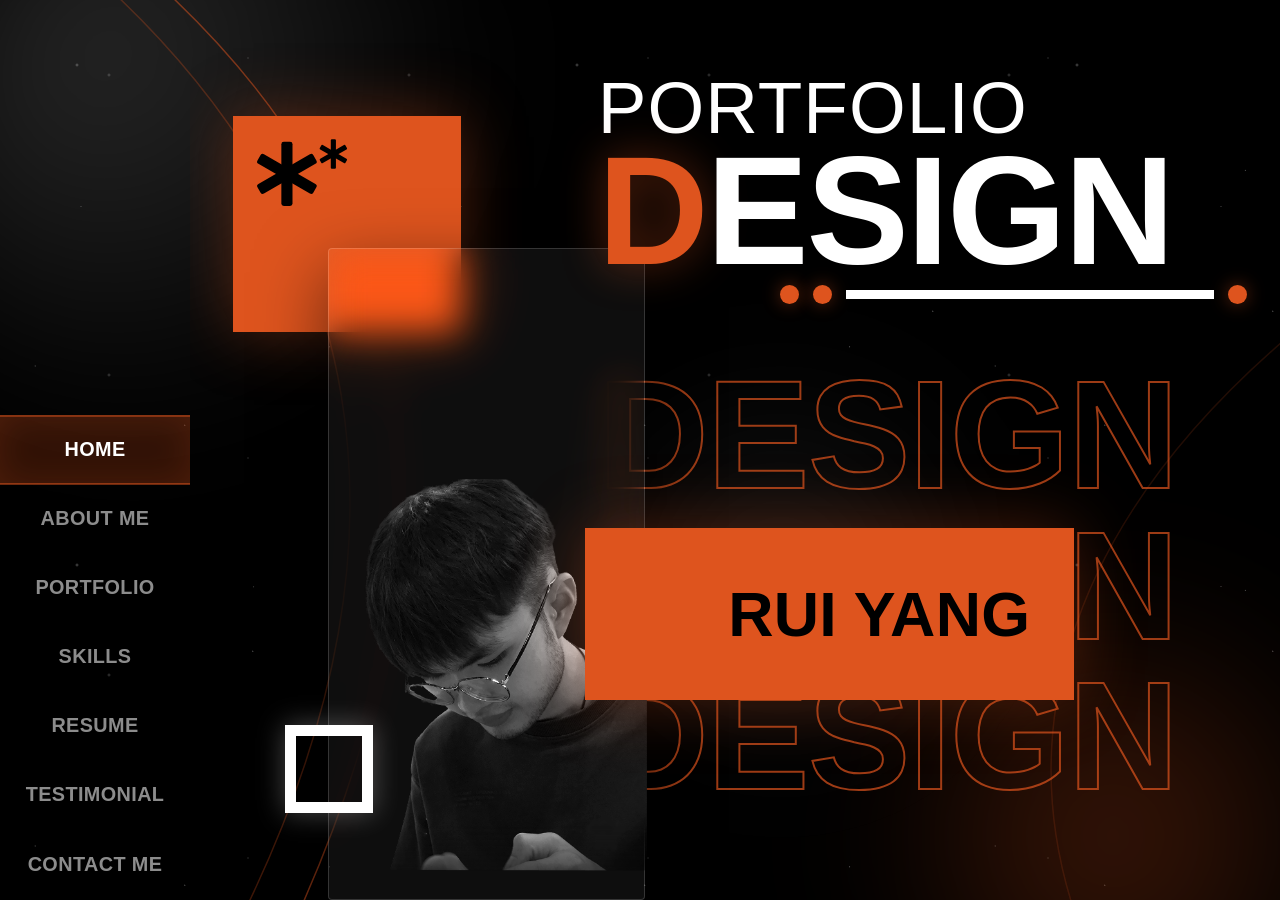
==== index.html @ 1e6399ad "Completed static HTML and CSS layouts" ====
<!doctype html>
<html lang="en">
<head>
<meta charset="utf-8">
<meta name="viewport" content="width=device-width, initial-scale=1">
<title>Rui Yang — Portfolio Design</title>
<meta name="description" content="Portfolio of Rui Yang — 2D animation, motion graphics, illustration and web design.">
<link rel="stylesheet" href="css/style.css">
</head>

<body>

<!-- ==========================================================
     BACKGROUND ATMOSPHERE — stars, drifting blobs, accent arcs
     ========================================================== -->
<div class="bg" aria-hidden="true">
	<div class="bg__stars"></div>

	<div class="blob blob--pale"></div>
	<div class="blob blob--accent"></div>
	<div class="blob blob--soft"></div>

	<svg class="bg__arcs" viewBox="0 0 1440 900" preserveAspectRatio="none" fill="none">
		<path d="M 120 -60 C 470 190, 560 520, 300 980" fill="none" stroke="#DE541E" stroke-width="1.5" />
		<path d="M 60 -60 C 420 200, 505 545, 235 980" fill="none" stroke="#DE541E" stroke-width="1.5" />
		<path d="M 1500 300 C 1180 520, 1120 760, 1240 980" fill="none" stroke="#DE541E" stroke-width="1.5" />
	</svg>
</div>


<div class="layout">

	<!-- ==========================================================
	     LEFT NAVIGATION RAIL
	     ========================================================== -->
	<aside class="rail">
		<div class="rail__nav rail__nav--home">
			<nav aria-label="Main">
				<ul class="nav">
					<li class="nav__item"><a class="nav__link nav__link--active" href="index.html" aria-current="page">HOME</a></li>
					<li class="nav__item"><a class="nav__link" href="about.html">ABOUT ME</a></li>
					<li class="nav__item"><a class="nav__link" href="portfolio.html">PORTFOLIO</a></li>
					<li class="nav__item"><a class="nav__link" href="skills.html">SKILLS</a></li>
					<li class="nav__item"><a class="nav__link" href="resume.html">RESUME</a></li>
					<li class="nav__item"><a class="nav__link" href="testimonials.html">TESTIMONIAL</a></li>
					<li class="nav__item"><a class="nav__link" href="contact.html">CONTACT ME</a></li>
				</ul>
			</nav>
		</div>
	</aside>


	<!-- ==========================================================
	     STAGE — hero collage (mirrors Slide 1)
	     ========================================================== -->
	<main class="stage">

		<!-- outlined DESIGN watermark -->
		<div class="watermark" aria-hidden="true">
			<div>DESIGN</div>
			<div>DESIGN</div>
			<div>DESIGN</div>
		</div>

		<!-- accent square with asterisk mark -->
		<div class="deco-square" aria-hidden="true">
			<svg class="deco-square__mark" viewBox="0 0 170 130">
				<g fill="#000">
					<g transform="translate(58,66)">
						<rect x="-9" y="-52" width="18" height="104" rx="4"/>
						<rect x="-9" y="-52" width="18" height="104" rx="4" transform="rotate(60)"/>
						<rect x="-9" y="-52" width="18" height="104" rx="4" transform="rotate(120)"/>
					</g>
					<g transform="translate(133,34) scale(0.46)">
						<rect x="-9" y="-52" width="18" height="104" rx="4"/>
						<rect x="-9" y="-52" width="18" height="104" rx="4" transform="rotate(60)"/>
						<rect x="-9" y="-52" width="18" height="104" rx="4" transform="rotate(120)"/>
					</g>
				</g>
			</svg>
		</div>

		<!-- frosted glass panel -->
		<div class="glass-panel" aria-hidden="true"></div>

		<!-- portrait -->
		<img class="portrait"
		     src="assets/home/Ruiyang%20Home%20Page.png"
		     alt="Portrait of Rui Yang">

		<!-- white outlined square -->
		<div class="outline-square" aria-hidden="true"></div>

		<!-- hero type -->
		<div class="hero">
			<h1>
				<span class="hero__kicker">PORTFOLIO</span>
				<span class="hero__title"><span class="accent">D</span>ESIGN</span>
			</h1>

			<div class="hero__rule" aria-hidden="true">
				<span class="hero__dot"></span>
				<span class="hero__dot"></span>
				<span class="hero__line"></span>
				<span class="hero__dot"></span>
			</div>
		</div>

		<!-- name bar -->
		<div class="name-bar">
			<p class="name-bar__text">RUI YANG</p>
		</div>

	</main>

</div>

</body>
</html>
---- css/style.css ----
@charset "utf-8";
/* ==========================================================================
   RUI YANG — PORTFOLIO
   Master stylesheet
   DDMD2253 / A02 / 2470018

   Layout  : mirrors Slide 1 of DDMD2253_A02_2470018.pdf
   Aesthetic: dark base, drifting blurred blobs, frosted glass, thin accent
              lines (taken from the motion reference)
   Accent  : #DE541E
   ========================================================================== */


/* --------------------------------------------------------------------------
   1. DESIGN TOKENS
   -------------------------------------------------------------------------- */

:root {

	/* --- brand ----------------------------------------------------------- */
	--accent:          #DE541E;
	--accent-light:    #FF7A45;
	--accent-dark:     #A83A11;
	--accent-tint:     rgba(222, 84, 30, 0.22);   /* active nav fill        */
	--accent-glow:     rgba(222, 84, 30, 0.45);
	--accent-hair:     rgba(222, 84, 30, 0.55);   /* thin accent hairlines  */

	/* --- surfaces -------------------------------------------------------- */
	--bg:              #000000;
	--bg-rail:         #050505;

	/* --- frosted glass --------------------------------------------------- */
	--glass-bg:        rgba(255, 255, 255, 0.055);
	--glass-border:    rgba(255, 255, 255, 0.16);
	--glass-blur:      18px;

	/* --- type ------------------------------------------------------------ */
	--ink:             #FFFFFF;
	--ink-muted:       #8C8C8C;
	--ink-dim:         #5A5A5A;

	--font-display:    "Arial Black", "Helvetica Neue", Helvetica, Arial, sans-serif;
	--font-body:       Arial, "Helvetica Neue", Helvetica, sans-serif;
	--font-ui:         "Segoe UI", Tahoma, Geneva, Verdana, sans-serif;

	/* --- structure ------------------------------------------------------- */
	--rail-w:          13.75%;   /* 264 / 1920 — matches the deck           */
	--rail-w-min:      190px;
	--rail-w-max:      300px;
	--nav-slot:        7.685vh;  /* 83 / 1080 — the deck's nav item pitch   */
}


/* --------------------------------------------------------------------------
   2. RESET / BASE
   -------------------------------------------------------------------------- */

* { margin: 0; padding: 0; box-sizing: border-box; }

html { height: 100%; }

body {
	min-height: 100%;
	background: var(--bg);
	color: var(--ink);
	font-family: var(--font-body);
	line-height: 1.5;
	overflow-x: hidden;
	-webkit-font-smoothing: antialiased;
}

img { display: block; max-width: 100%; }
ul  { list-style: none; }
a   { text-decoration: none; color: inherit; }


/* --------------------------------------------------------------------------
   3. BACKGROUND ATMOSPHERE
      Fixed behind everything: star speckle + drifting blurred blobs +
      thin accent arcs. Lifted from the motion reference.
   -------------------------------------------------------------------------- */

.bg {
	position: fixed;
	inset: 0;
	z-index: 0;
	overflow: hidden;
	pointer-events: none;
	background: var(--bg);
}

/* --- 3a. star speckle (the deck's noisy black field) --------------------- */
.bg__stars {
	position: absolute;
	inset: -10%;
	opacity: 0.55;
	background-image:
		radial-gradient(1px 1px at 12% 18%,  rgba(255,255,255,.75), transparent 100%),
		radial-gradient(1px 1px at 27% 62%,  rgba(255,255,255,.55), transparent 100%),
		radial-gradient(2px 2px at 41% 31%,  rgba(255,255,255,.60), transparent 100%),
		radial-gradient(1px 1px at 55% 78%,  rgba(255,255,255,.50), transparent 100%),
		radial-gradient(1px 1px at 68% 12%,  rgba(255,255,255,.70), transparent 100%),
		radial-gradient(2px 2px at 79% 55%,  rgba(255,255,255,.45), transparent 100%),
		radial-gradient(1px 1px at 88% 84%,  rgba(255,255,255,.65), transparent 100%),
		radial-gradient(1px 1px at 94% 37%,  rgba(255,255,255,.50), transparent 100%),
		radial-gradient(1px 1px at 6%  88%,  rgba(255,255,255,.45), transparent 100%),
		radial-gradient(1px 1px at 34% 95%,  rgba(255,255,255,.55), transparent 100%);
	background-size: 340px 340px, 420px 420px, 500px 500px, 380px 380px,
	                 460px 460px, 300px 300px, 520px 520px, 400px 400px,
	                 360px 360px, 480px 480px;
	animation: star-drift 220s linear infinite;
}

/* --- 3b. drifting blurred blobs ----------------------------------------- */
.blob {
	position: absolute;
	border-radius: 50%;
	filter: blur(70px);
	will-change: transform;
}

.blob--pale {
	width: 46vw; height: 46vw;
	top: -12vw; left: -8vw;
	background: radial-gradient(circle at 35% 35%,
	            rgba(255,255,255,.16), rgba(255,255,255,.04) 55%, transparent 72%);
	animation: drift-a 34s ease-in-out infinite alternate;
}

.blob--accent {
	width: 38vw; height: 38vw;
	bottom: -14vw; right: -6vw;
	background: radial-gradient(circle at 50% 50%,
	            rgba(222,84,30,.30), rgba(222,84,30,.08) 55%, transparent 72%);
	animation: drift-b 42s ease-in-out infinite alternate;
}

.blob--soft {
	width: 30vw; height: 30vw;
	top: 42%; left: 46%;
	background: radial-gradient(circle at 50% 50%,
	            rgba(255,255,255,.10), rgba(255,255,255,.02) 60%, transparent 75%);
	animation: drift-c 50s ease-in-out infinite alternate;
}

/* --- 3c. thin accent arcs ------------------------------------------------ */
.bg__arcs {
	position: absolute;
	inset: 0;
	width: 100%;
	height: 100%;
	opacity: 0.5;
}

.bg__arcs path {
	fill: none;
	stroke: var(--accent);
	stroke-width: 1.5;
	vector-effect: non-scaling-stroke;
}

.bg__arcs path:nth-child(2) { opacity: .55; }
.bg__arcs path:nth-child(3) { opacity: .30; }

@keyframes star-drift {
	from { transform: translate3d(0, 0, 0); }
	to   { transform: translate3d(-140px, -90px, 0); }
}

@keyframes drift-a {
	from { transform: translate3d(0, 0, 0)         scale(1);    }
	to   { transform: translate3d(9vw, 7vw, 0)     scale(1.14); }
}

@keyframes drift-b {
	from { transform: translate3d(0, 0, 0)         scale(1);    }
	to   { transform: translate3d(-11vw, -8vw, 0)  scale(1.18); }
}

@keyframes drift-c {
	from { transform: translate3d(0, 0, 0)         scale(1);   }
	to   { transform: translate3d(-7vw, 6vw, 0)    scale(0.9); }
}


/* --------------------------------------------------------------------------
   4. PAGE SHELL
   -------------------------------------------------------------------------- */

.layout {
	position: relative;
	z-index: 1;
	display: flex;
	min-height: 100vh;
}


/* --------------------------------------------------------------------------
   5. LEFT NAVIGATION RAIL
      Deck: seven stacked uppercase items on a fully transparent column, with
      the whole list shifting up or down page by page so the active item
      always lands on the vertical centre of the screen.
   -------------------------------------------------------------------------- */

.rail {
	position: relative;
	flex: 0 0 var(--rail-w);
	width: var(--rail-w);
	min-width: var(--rail-w-min);
	max-width: var(--rail-w-max);
	background: transparent;
}

/* The list is anchored to the middle of the screen; each page then pulls it
   up by (index + 0.5) slots so its own active item sits on that centre line.
   See the .rail__nav--* modifiers below. */
.rail__nav {
	position: absolute;
	left: 0;
	right: 0;
	top: 50vh;
	/* default = first item centred, so a rail with no modifier still sits
	   correctly on screen rather than hanging off the bottom */
	transform: translateY(-3.84vh);
}

.nav {
	display: flex;
	flex-direction: column;
}

/* fixed slot — 83 / 1080, the deck's item pitch */
.nav__item {
	flex: none;
	height: var(--nav-slot);
	display: flex;
}


/* --- 5a. shifting active state ------------------------------------------
   One modifier per page, on the .rail__nav wrapper. Offsets are
   -(index + 0.5) x --nav-slot, so the active item's centre lands on 50vh.

     index.html        .rail__nav--home
     about.html        .rail__nav--about
     portfolio.html    .rail__nav--portfolio
     skills.html       .rail__nav--skills
     resume.html       .rail__nav--resume
     testimonials.html .rail__nav--testimonial
     contact.html      .rail__nav--contact
   ------------------------------------------------------------------------ */

.rail__nav--home        { transform: translateY(-3.84vh);  }
.rail__nav--about       { transform: translateY(-11.53vh); }
.rail__nav--portfolio   { transform: translateY(-19.21vh); }
.rail__nav--skills      { transform: translateY(-26.90vh); }
.rail__nav--resume      { transform: translateY(-34.58vh); }
.rail__nav--testimonial,
.rail__nav--testimonials { transform: translateY(-42.27vh); }
.rail__nav--contact     { transform: translateY(-49.95vh); }

.nav__link {
	display: flex;
	align-items: center;
	justify-content: center;
	width: 100%;
	padding: 0 0.5rem;
	font-family: var(--font-ui);
	font-size: clamp(0.8125rem, 1.55vw, 2rem);
	font-weight: 600;
	letter-spacing: 0.02em;
	text-align: center;
	color: var(--ink-muted);
	transition: color .25s ease, background-color .25s ease;
}

.nav__link:hover,
.nav__link:focus-visible {
	color: var(--ink);
	background: rgba(255, 255, 255, 0.04);
	outline: none;
}

/* active item — accent tint block with thin accent hairlines */
.nav__link--active {
	color: var(--ink);
	background: var(--accent-tint);
	border-top: 1px solid var(--accent);
	border-bottom: 1px solid var(--accent);
	box-shadow: inset 0 0 34px rgba(222, 84, 30, 0.16);
}

.nav__link--active:hover { background: var(--accent-tint); }


/* --------------------------------------------------------------------------
   6. STAGE
      Everything right of the rail. The deck is a positioned collage, so the
      children are absolutely placed as percentages of the stage and the type
      scales with the viewport.
   -------------------------------------------------------------------------- */

.stage {
	position: relative;
	flex: 1 1 auto;
	min-height: 100vh;
	overflow: hidden;
}


/* --- 6a. accent square with asterisks (top-left of the stage) ------------ */
.deco-square {
	position: absolute;
	left: 3.9%;
	top: 12.9%;
	width: 21%;
	height: 24%;
	background: var(--accent);
	box-shadow: 0 0 60px rgba(222, 84, 30, 0.35);
	z-index: 2;
}

.deco-square__mark {
	position: absolute;
	left: 8%;
	top: 8%;
	width: 46%;
	height: auto;
	fill: #000;
}


/* --- 6b. frosted glass panel -------------------------------------------- */
.glass-panel {
	position: absolute;
	left: 12.7%;
	top: 27.6%;
	width: 29%;
	height: 72.4%;
	border-radius: 4px;
	background: var(--glass-bg);
	border: 1px solid var(--glass-border);
	backdrop-filter: blur(var(--glass-blur)) saturate(125%);
	-webkit-backdrop-filter: blur(var(--glass-blur)) saturate(125%);
	box-shadow: 0 24px 70px rgba(0, 0, 0, 0.55);
	z-index: 3;
}

/* Dreamweaver Live View / older engines: keep it readable without blur */
@supports not ((backdrop-filter: blur(2px)) or (-webkit-backdrop-filter: blur(2px))) {
	.glass-panel { background: rgba(255, 255, 255, 0.075); }
}


/* --- 6c. portrait -------------------------------------------------------- */
.portrait {
	position: absolute;
	left: 13%;
	bottom: 0;
	width: 29%;
	z-index: 4;
	filter: grayscale(100%) contrast(112%);
	-webkit-mask-image: linear-gradient(to bottom, #000 82%, transparent 100%);
	        mask-image: linear-gradient(to bottom, #000 82%, transparent 100%);
}


/* --- 6d. white outlined square ------------------------------------------ */
.outline-square {
	position: absolute;
	left: 8.7%;
	top: 80.5%;
	width: 8.1%;
	aspect-ratio: 1 / 1;
	border: 0.9vw solid var(--ink);
	box-shadow: 0 0 26px rgba(255, 255, 255, 0.28);
	z-index: 5;
}


/* --- 6e. outlined DESIGN watermark -------------------------------------- */
.watermark {
	position: absolute;
	left: 37.4%;
	top: 40%;
	z-index: 1;
	font-family: var(--font-display);
	font-size: clamp(4.5rem, 12vw, 16.25rem);
	font-weight: 900;
	line-height: 0.98;
	letter-spacing: -0.01em;
	color: transparent;
	-webkit-text-stroke: 2px var(--accent);
	opacity: 0.7;
	white-space: nowrap;
	user-select: none;
}


/* --- 6f. hero type ------------------------------------------------------- */
.hero {
	position: absolute;
	left: 37.4%;
	top: 8%;
	right: 3%;      /* the deck's rule stops short of the edge */
	z-index: 6;
}

.hero__kicker {
	display: block;
	font-family: var(--font-body);
	font-size: clamp(2.125rem, 5.7vw, 7.75rem);
	font-weight: 400;
	line-height: 1;
	letter-spacing: 0.015em;
	color: var(--ink);
}

.hero__title {
	display: block;
	font-family: var(--font-display);
	font-size: clamp(4.5rem, 12vw, 16.25rem);
	font-weight: 900;
	line-height: 0.86;
	letter-spacing: -0.015em;
	color: var(--ink);
}

.hero__title .accent {
	color: var(--accent);
	text-shadow: 0 0 44px var(--accent-glow);
}

/* thin accent-dot rule beneath the title */
.hero__rule {
	display: flex;
	align-items: center;
	gap: 1.1vw;
	padding-left: 28%;
	margin-top: 0.6vw;
}

.hero__dot {
	flex: 0 0 auto;
	width: 1.5vw;
	height: 1.5vw;
	max-width: 30px;
	max-height: 30px;
	border-radius: 50%;
	background: var(--accent);
	box-shadow: 0 0 18px var(--accent-glow);
}

.hero__line {
	flex: 1 1 auto;
	height: 0.68vw;
	max-height: 14px;
	background: var(--ink);
}


/* --- 6g. name bar -------------------------------------------------------- */
.name-bar {
	position: absolute;
	left: 36.2%;
	top: 58.7%;
	width: 44.9%;
	height: 19.1%;
	display: flex;
	align-items: center;
	justify-content: flex-end;
	padding-right: 4%;
	background: var(--accent);
	box-shadow: 0 0 70px rgba(222, 84, 30, 0.32);
	z-index: 7;
}

.name-bar__text {
	font-family: var(--font-display);
	font-size: clamp(1.75rem, 4.9vw, 6.625rem);
	font-weight: 900;
	line-height: 1;
	letter-spacing: 0.005em;
	color: #000;
	white-space: nowrap;
}


/* --------------------------------------------------------------------------
   7. ACCESSIBILITY
   -------------------------------------------------------------------------- */

.visually-hidden {
	position: absolute !important;
	width: 1px; height: 1px;
	margin: -1px; padding: 0;
	overflow: hidden;
	clip: rect(0 0 0 0);
	white-space: nowrap;
	border: 0;
}

@media (prefers-reduced-motion: reduce) {
	.bg__stars,
	.blob { animation: none !important; }
	* { transition-duration: 0.01ms !important; }
}


/* --------------------------------------------------------------------------
   8. SMALL-SCREEN FALLBACK
      The deck layout is desktop-first. Below 860px the collage would collide,
      so the rail moves to the top and the hero stacks — same visual language,
      no change to the desktop composition above.
   -------------------------------------------------------------------------- */

@media (max-width: 860px) {

	.layout { flex-direction: column; }

	.rail {
		flex: none;
		width: 100%;
		max-width: none;
		min-width: 0;
	}

	/* the rail is a top bar here, so the centring shift is undone and the
	   fixed slot height released */
	.rail__nav {
		position: static;
		transform: none !important;
	}

	.nav {
		flex-direction: row;
		flex-wrap: wrap;
		justify-content: center;
		height: auto;
	}

	.nav__item { flex: 0 0 auto; height: auto; }

	.nav__link {
		padding: 0.85rem 0.9rem;
		font-size: 0.75rem;
		border: 0;
	}

	.nav__link--active {
		border-top: 1px solid var(--accent);
		border-bottom: 1px solid var(--accent);
	}

	.stage {
		display: flex;
		flex-direction: column;
		min-height: 0;
		padding: 2.5rem 1.25rem 3rem;
	}

	/* release the collage into normal flow, then re-order for reading */
	.hero,
	.name-bar,
	.deco-square,
	.glass-panel,
	.portrait,
	.outline-square {
		position: static;
		width: auto;
		height: auto;
	}

	.hero           { order: 1; }
	.name-bar       { order: 2; }
	.glass-panel    { order: 3; }
	.portrait       { order: 4; }
	.deco-square    { order: 5; }
	.outline-square { order: 6; }

	.hero__kicker { font-size: 12vw; }
	.hero__title  { font-size: 21vw; }
	.hero__rule   { padding-left: 0; margin-top: 0.75rem; }
	.hero__dot    { width: 10px; height: 10px; }
	.hero__line   { height: 5px; }

	.watermark { display: none; }

	.deco-square {
		width: 44%;
		aspect-ratio: 4 / 3;
		margin: 1.75rem 0 0;
		position: relative;
	}

	/* the empty decorative panel has no job once the collage unstacks —
	   the frosted treatment moves onto the portrait instead */
	.glass-panel { display: none; }

	.portrait {
		width: 100%;
		margin: 1.75rem auto 0;
		padding: 0.75rem;
		border-radius: 6px;
		background: var(--glass-bg);
		border: 1px solid var(--glass-border);
		backdrop-filter: blur(var(--glass-blur)) saturate(125%);
		-webkit-backdrop-filter: blur(var(--glass-blur)) saturate(125%);
		-webkit-mask-image: none;
		        mask-image: none;
	}

	.outline-square {
		width: 74px;
		border-width: 9px;
		margin-top: 1.5rem;
	}

	.name-bar {
		margin-top: 1.75rem;
		padding: 1.1rem 1.25rem;
		justify-content: center;
	}

	.name-bar__text { font-size: 12vw; }
}


/* --------------------------------------------------------------------------
   9. ABOUT PAGE  (about.html)
      Mirrors Slide 2: two columns on the stage — typography + hobbies on the
      left, the stacked portrait collage on the right. Positions are
      percentages of the stage, taken off the slide.
   -------------------------------------------------------------------------- */

/* --- 9a. section title --------------------------------------------------- */
.about-title {
	position: absolute;
	left: 64.2%;
	top: 10.8%;
	z-index: 8;
	font-family: var(--font-ui);
	font-size: clamp(2.25rem, 4.7vw, 6.5rem);
	font-weight: 700;
	line-height: 1;
	letter-spacing: -0.005em;
	color: var(--ink);
	white-space: nowrap;
}

/* offset outlined echo behind the title, as in the deck */
.about-title::before {
	content: attr(data-text);
	position: absolute;
	left: 0.05em;
	top: 0.045em;
	z-index: -1;
	color: transparent;
	-webkit-text-stroke: 1.5px rgba(255, 255, 255, 0.85);
}

.about-title .accent { color: var(--accent); }


/* --- 9b. left column: intro --------------------------------------------- */
.about-intro {
	position: absolute;
	left: 9.8%;
	top: 20.6%;
	width: 44%;
	z-index: 6;
}

.about-hello {
	font-family: var(--font-ui);
	font-size: clamp(1.75rem, 3.75vw, 5.25rem);
	font-weight: 700;
	line-height: 1.05;
	color: var(--accent);
	text-shadow: 0 0 38px var(--accent-glow);
}

.about-text {
	margin-top: 0.5em;
	font-family: var(--font-ui);
	font-size: clamp(0.875rem, 1.51vw, 2rem);
	font-weight: 400;
	line-height: 1.55;
	color: var(--ink);
}


/* --- 9c. left column: hobbies ------------------------------------------- */
.about-hobbies {
	position: absolute;
	left: 9.8%;
	top: 73.1%;
	width: 44%;
	z-index: 6;
}

.about-subhead {
	font-family: var(--font-ui);
	font-size: clamp(1.25rem, 2.19vw, 3rem);
	font-weight: 700;
	line-height: 1;
	color: var(--ink);
}

.hobby-row {
	display: flex;
	gap: 5.75%;                /* 42 / 724 of the column                    */
	margin-top: 1.1em;
}

.hobby {
	position: relative;
	flex: 0 0 22.5%;           /* 164 / 724 — three boxes + two gaps        */
	min-width: 0;              /* let the box stay square, not label-width  */
	aspect-ratio: 1 / 1;
	display: flex;
	flex-direction: column;
	align-items: center;
	justify-content: space-between;
	/* viewport units, not %: percentage padding on a flex item resolves
	   against the row's width, which would break the square */
	padding: 1.5vw 0.6vw 0.7vw;
	background: var(--accent);
	color: #000;
	box-shadow: 0 0 44px rgba(222, 84, 30, 0.28);
}

/* offset accent outline sitting behind each box */
.hobby::after {
	content: "";
	position: absolute;
	left: 8.5%;
	top: 7.3%;
	width: 100%;
	height: 100%;
	border: 3px solid var(--accent);
	z-index: -1;
}

.hobby__icon {
	width: 62%;
	height: auto;
	fill: currentColor;
}

/* the "cut out" parts of each icon read as the box colour */
.hobby__icon .cut { fill: var(--accent); }

.hobby__label {
	font-family: var(--font-ui);
	font-size: clamp(0.625rem, 1.35vw, 1.75rem);
	font-weight: 700;
	line-height: 1;
	color: #000;
	white-space: nowrap;
}


/* --- 9d. right column: portrait collage --------------------------------- */

/* frosted panel behind the photo */
.about-panel {
	position: absolute;
	left: 63.2%;
	top: 24.9%;
	width: 29.2%;
	height: 57.3%;
	border-radius: 4px;
	background: var(--glass-bg);
	border: 1px solid var(--glass-border);
	backdrop-filter: blur(var(--glass-blur)) saturate(125%);
	-webkit-backdrop-filter: blur(var(--glass-blur)) saturate(125%);
	box-shadow: 0 24px 70px rgba(0, 0, 0, 0.55);
	z-index: 3;
}

/* thin white frame, offset down-right */
.about-frame {
	position: absolute;
	left: 64.7%;
	top: 40.6%;
	width: 29%;
	height: 48.2%;
	border: 2px solid var(--ink);
	z-index: 4;
}

.about-photo {
	position: absolute;
	left: 66.1%;
	top: 32.2%;
	width: 23.3%;
	height: auto;
	z-index: 5;
	box-shadow: 0 18px 50px rgba(0, 0, 0, 0.5);
}

/* accent square with the question mark */
.about-badge {
	position: absolute;
	left: 79.8%;
	top: 66.6%;
	width: 15.3%;
	height: 23.8%;
	display: flex;
	align-items: center;
	justify-content: flex-end;
	padding-right: 9%;
	background: var(--accent);
	box-shadow: 0 0 60px rgba(222, 84, 30, 0.32);
	z-index: 6;
}

.about-badge::after {
	content: "";
	position: absolute;
	left: 6%;
	top: 3.5%;
	width: 100%;
	height: 100%;
	border: 3px solid var(--accent);
	z-index: -1;
}

.about-badge__mark {
	font-family: var(--font-display);
	font-size: clamp(3rem, 14.5vw, 17rem);
	font-weight: 900;
	line-height: 0.78;
	color: #000;
}


/* --------------------------------------------------------------------------
   10. ABOUT PAGE — SMALL-SCREEN FALLBACK
       Same treatment as the home page: the collage unstacks into flow.
   -------------------------------------------------------------------------- */

@media (max-width: 860px) {

	.about-title,
	.about-intro,
	.about-hobbies,
	.about-panel,
	.about-frame,
	.about-photo,
	.about-badge {
		position: static;
		width: auto;
		height: auto;
	}

	.about-title    { order: 1; font-size: 13vw; white-space: normal; }
	.about-intro    { order: 2; margin-top: 1.5rem; }
	.about-hobbies  { order: 3; margin-top: 2.25rem; }
	.about-photo    { order: 4; margin: 2.25rem auto 0; width: 100%; }
	.about-badge    { order: 5; margin-top: 1.75rem; padding: 1rem 1.5rem; justify-content: center; }

	/* decorative-only layers have no job once the collage unstacks */
	.about-panel,
	.about-frame { display: none; }

	.about-title::before { display: none; }

	.about-hello  { font-size: 8.5vw; }
	.about-text   { font-size: 3.9vw; }
	.about-subhead { font-size: 6vw; }

	.hobby-row { gap: 4%; }
	.hobby     { flex: 1 1 0; padding: 3vw 1.5vw 2vw; }
	.hobby__label { font-size: 3vw; }

	.about-badge__mark { font-size: 22vw; line-height: 1; }
	.about-badge::after { display: none; }
}


/* --------------------------------------------------------------------------
   11. PORTFOLIO PAGE  (portfolio.html)
       Mirrors Slide 3: a repeated PORTFOLIO header band (one word per
       column, the first accented and underlined), then a thin-bordered
       frame holding four tall vertical cards.
   -------------------------------------------------------------------------- */

:root {
	/* the deck sets the card labels in a hand-drawn face */
	--font-hand: "Segoe Print", "Bradley Hand", "Comic Sans MS", cursive;
}

/* --- 11a. header band ---------------------------------------------------- */
.pf-head {
	position: absolute;
	left: 0;
	right: 0;
	top: 5.5%;
	z-index: 6;
}

/* Each word is pinned to its column's x off the slide. Absolute offsets
   rather than flex basis: the words are nowrap, so a flex basis would lose
   to min-content and the pitch would drift with the installed font. */
.pf-head__word {
	position: absolute;
	top: 0;
	font-family: var(--font-ui);
	font-size: clamp(1.05rem, 3.15vw, 4.3rem);
	font-weight: 700;
	line-height: 1;
	letter-spacing: -0.005em;
	color: var(--ink);
	white-space: nowrap;
}

.pf-head__word:nth-child(1) { left: 4.5%; }
.pf-head__word:nth-child(2) { left: 28.4%; }
.pf-head__word:nth-child(3) { left: 52.2%; }
.pf-head__word:nth-child(4) { left: 76.1%; }

.pf-head__word--active {
	color: var(--accent);
	text-shadow: 0 0 40px var(--accent-glow);
	text-decoration: underline;
	text-decoration-color: var(--accent);
	text-decoration-thickness: 4px;
	text-underline-offset: 0.12em;
}

.pf-intro {
	position: absolute;
	left: 4.5%;
	top: 14.5%;
	width: 60%;
	z-index: 6;
	font-family: var(--font-ui);
	font-size: clamp(0.75rem, 1.15vw, 1.5rem);
	font-weight: 400;
	line-height: 1.5;
	color: var(--ink-muted);
}


/* --- 11b. bordered frame around the card row ---------------------------- */
.pf-frame {
	position: absolute;
	left: 2.2%;
	top: 18.5%;
	width: 94.5%;
	height: 76%;
	display: flex;
	align-items: center;
	justify-content: space-between;
	/* asymmetric, as on the slide: the frame hugs the last card on the right */
	padding: 0 0.1% 0 1.8%;
	border: 2px solid var(--accent-hair);
	z-index: 5;
}


/* --- 11c. cards ---------------------------------------------------------- */
.pf-card {
	position: relative;
	flex: 0 0 22.14%;          /* 340 / 1535 of the frame's inner width     */
	height: 94%;
	color: var(--ink);
}

/* thin white rule standing in the gap between columns */
.pf-card:not(:last-child)::after {
	content: "";
	position: absolute;
	right: -8.6%;
	top: 25.6%;
	width: 2px;
	height: 45.3%;
	background: rgba(255, 255, 255, 0.85);
}

.pf-card__media {
	position: absolute;
	inset: 0;
	overflow: hidden;
	background: #0a0a0a;
}

.pf-card__media img {
	width: 100%;
	height: 100%;
	object-fit: cover;
	/* duotone: flatten to grey, then re-tint toward the accent. Done with
	   filters rather than blend modes so it survives older engines. */
	filter: grayscale(1) sepia(1) hue-rotate(-20deg) saturate(2.4) contrast(1.18) brightness(0.92);
}

/* scrim so the number and label stay legible over the artwork */
.pf-card__media::after {
	content: "";
	position: absolute;
	inset: 0;
	background: linear-gradient(to bottom,
		rgba(0, 0, 0, 0) 52%,
		rgba(0, 0, 0, 0.55) 76%,
		rgba(0, 0, 0, 0.92) 100%);
}

.pf-card__foot {
	position: absolute;
	left: 3%;
	right: 3%;
	bottom: 3.2%;
	display: flex;
	align-items: center;
	z-index: 2;
}

/* Both sizes are tuned so the rendered footer matches the slide's
   proportions — the number ~21% of the card, the label ~62%. The hand face
   is far wider per em than the deck's, so these are not the deck's pt sizes. */
.pf-card__num {
	font-family: var(--font-ui);
	font-size: clamp(0.9rem, 3.37vw, 4.5rem);
	font-weight: 700;
	line-height: 1;
	color: var(--accent);
	text-shadow: 0 0 30px var(--accent-glow);
}

.pf-card__label {
	min-width: 0;              /* wrap rather than push past the card edge  */
	margin-left: 6%;
	padding: 0.7em 0 0.7em 8%;
	border-left: 2px solid rgba(255, 255, 255, 0.9);
	font-family: var(--font-hand);
	font-size: clamp(0.45rem, 1.09vw, 1.4rem);
	line-height: 1.25;
	letter-spacing: 0.06em;
	text-transform: uppercase;
	color: var(--ink);
}


/* --------------------------------------------------------------------------
   12. PORTFOLIO PAGE — SMALL-SCREEN FALLBACK
       Four tall columns cannot hold below 860px, so the row becomes a
       two-by-two grid and the repeated header collapses to one word.
   -------------------------------------------------------------------------- */

@media (max-width: 860px) {

	.pf-head,
	.pf-intro,
	.pf-frame {
		position: static;
		width: auto;
		height: auto;
	}

	.pf-head  { order: 1; }
	.pf-intro { order: 2; margin-top: 0.75rem; }
	.pf-frame { order: 3; margin-top: 1.75rem; }

	/* the repeat is a desktop device — one title is enough here */
	.pf-head__word { display: none; }

	.pf-head__word--active {
		display: block;
		position: static;
		font-size: 13vw;
	}

	.pf-intro { font-size: 3.6vw; }

	.pf-frame {
		display: grid;
		grid-template-columns: 1fr 1fr;
		gap: 1.25rem;
		padding: 1.25rem;
	}

	.pf-card {
		flex: none;
		height: auto;
		aspect-ratio: 340 / 560;
	}

	.pf-card:not(:last-child)::after { display: none; }

	/* the labels are single words and cannot wrap, so they have to be sized
	   to fit the grid cell outright */
	.pf-card__num   { font-size: 8vw; }
	.pf-card__label { font-size: 2.6vw; margin-left: 5%; padding-left: 6%; }
}


/* --------------------------------------------------------------------------
   13. SKILLS PAGE  (skills.html)
       A four-quadrant cross grid with the vertical SKILLS banner running
       down the exact centre. Every block sits transparent on the page
       atmosphere — the cross is drawn with thin accent rules, not fills.

           MY FIELD    |  S  |  EXPERIENCE
          -------------| K I |-------------
           EDUCATION   | L S |  SOFTWARE
   -------------------------------------------------------------------------- */

.sk-grid {
	position: absolute;
	inset: 6% 4.5%;
	display: grid;
	grid-template-columns: 1fr auto 1fr;
	grid-template-rows: 1fr 1fr;
	z-index: 5;
}

.sk-quad {
	display: flex;
	flex-direction: column;
	min-width: 0;
	min-height: 0;
	padding: clamp(0.9rem, 2.1vw, 2.75rem);
	background: transparent;
}

/* the horizontal arms of the cross */
.sk-quad--field,
.sk-quad--exp { border-bottom: 1px solid var(--accent-hair); }

.sk-quad--field { grid-column: 1; grid-row: 1; }
.sk-quad--edu   { grid-column: 1; grid-row: 2; }
.sk-quad--exp   { grid-column: 3; grid-row: 1; }
.sk-quad--soft  { grid-column: 3; grid-row: 2; }


/* --- 13a. quadrant headings --------------------------------------------- */
.sk-quad__head {
	flex: none;
	font-family: var(--font-ui);
	font-size: clamp(1.25rem, 2.19vw, 3rem);
	font-weight: 700;
	line-height: 1;
	letter-spacing: 0.02em;
	color: var(--accent);
	text-shadow: 0 0 34px var(--accent-glow);
}

.sk-quad__head::after {
	content: "";
	display: block;
	width: 2.2em;
	height: 2px;
	margin-top: 0.45em;
	background: var(--accent);
}


/* --- 13b. centre banner -------------------------------------------------- */
.sk-banner {
	grid-column: 2;
	grid-row: 1 / span 2;
	display: flex;
	flex-direction: column;
	align-items: center;
	justify-content: space-evenly;
	padding: 1.5% clamp(0.6rem, 1.5vw, 2rem);
	/* the vertical arm of the cross */
	border-left: 1px solid var(--accent-hair);
	border-right: 1px solid var(--accent-hair);
	background: linear-gradient(180deg,
		rgba(222, 84, 30, 0.10),
		rgba(222, 84, 30, 0.02) 50%,
		rgba(222, 84, 30, 0.10));
}

.sk-banner span {
	font-family: var(--font-ui);
	font-size: clamp(1.25rem, 4.6vw, 6.5rem);
	font-weight: 700;
	line-height: 1;
	color: var(--ink);
	text-shadow: 0 0 40px rgba(222, 84, 30, 0.55);
}


/* --- 13c. MY FIELD list -------------------------------------------------- */
.sk-list {
	flex: 1;
	display: grid;
	/* column-major, as the slide reads */
	grid-auto-flow: column;
	grid-template-rows: repeat(3, auto);
	grid-template-columns: 1.75fr 1fr;
	align-content: space-evenly;
	column-gap: 5%;
	margin-top: 1.4vw;
}

.sk-list li {
	display: flex;
	align-items: baseline;
	gap: 0.55em;
	font-family: var(--font-ui);
	font-size: clamp(0.7rem, 1.15vw, 1.5rem);
	line-height: 1.35;
	color: var(--ink);
}

.sk-list li::before {
	content: "";
	flex: none;
	width: 0.42em;
	height: 0.42em;
	border-radius: 50%;
	background: var(--accent);
	transform: translateY(-0.1em);
}


/* --- 13d. EDUCATION / EXPERIENCE entries -------------------------------- */
.sk-entries {
	flex: 1;
	display: flex;
	flex-direction: column;
	justify-content: space-evenly;
	margin-top: 1.4vw;
}

.sk-entry {
	display: flex;
	flex-direction: column;
	gap: 0.15em;
	padding-left: 1em;
	border-left: 2px solid var(--accent-hair);
}

.sk-entry__label {
	font-family: var(--font-ui);
	font-size: clamp(0.65rem, 1.05vw, 1.375rem);
	font-weight: 700;
	letter-spacing: 0.09em;
	text-transform: uppercase;
	color: var(--accent);
}

.sk-entry__org {
	font-family: var(--font-ui);
	font-size: clamp(0.72rem, 1.2vw, 1.55rem);
	line-height: 1.3;
	color: var(--ink);
}

.sk-entry__date {
	font-family: var(--font-ui);
	font-size: clamp(0.62rem, 1vw, 1.3rem);
	line-height: 1.3;
	color: var(--ink-muted);
}


/* --- 13e. SOFTWARE grid -------------------------------------------------- */
.sk-soft-grid {
	flex: 1;
	display: grid;
	grid-template-columns: repeat(3, 1fr);
	grid-template-rows: repeat(2, 1fr);
	place-items: center;
	gap: 4%;
	margin-top: 1.4vw;
	min-height: 0;
}

.sk-soft-grid li {
	display: flex;
	align-items: center;
	justify-content: center;
	width: 100%;
	height: 100%;
	min-height: 0;
}

.sk-soft-grid img {
	max-width: 78%;
	max-height: 78%;
	width: auto;
	height: auto;
	object-fit: contain;
	filter: drop-shadow(0 10px 22px rgba(0, 0, 0, 0.55));
}


/* --------------------------------------------------------------------------
   14. SKILLS PAGE — SMALL-SCREEN FALLBACK
       The cross collapses to a single column; the banner lies down.
   -------------------------------------------------------------------------- */

@media (max-width: 860px) {

	.sk-grid {
		position: static;
		display: flex;
		flex-direction: column;
		gap: 1.75rem;
	}

	.sk-quad {
		padding: 0;
		border-bottom: 0;
	}

	.sk-quad--field { order: 2; }
	.sk-quad--edu   { order: 3; }
	.sk-quad--exp   { order: 4; }
	.sk-quad--soft  { order: 5; }

	.sk-banner {
		order: 1;
		flex-direction: row;
		justify-content: space-evenly;
		padding: 0.6rem;
		border: 1px solid var(--accent-hair);
	}

	.sk-banner span { font-size: 11vw; }

	.sk-quad__head { font-size: 6vw; }

	.sk-list {
		grid-auto-flow: row;
		grid-template-columns: 1fr;
		grid-template-rows: none;
		row-gap: 0.55rem;
		margin-top: 1rem;
	}

	.sk-list li      { font-size: 3.9vw; }
	.sk-entries      { gap: 1rem; margin-top: 1rem; }
	.sk-entry__label { font-size: 3.2vw; }
	.sk-entry__org   { font-size: 3.9vw; }
	.sk-entry__date  { font-size: 3.4vw; }

	.sk-soft-grid { gap: 1rem; margin-top: 1rem; }
	.sk-soft-grid li { aspect-ratio: 1 / 1; }
}


/* --------------------------------------------------------------------------
   15. RESUME PAGE  (resume.html)
       Mirrors Slide 5: the resume preview stacked against an offset accent
       frame on the left; the outlined RESUME title, three hatched bands and
       the DOWNLOAD button on the right.
   -------------------------------------------------------------------------- */

:root {
	/* tall condensed poster face for the outlined RESUME title */
	--font-poster: Haettenschweiler, "Arial Narrow", Impact,
	               "Franklin Gothic Medium", sans-serif;
}

/* --- 15a. resume preview stack ------------------------------------------ */

/* accent outline, offset up and to the right */
.rs-frame {
	position: absolute;
	left: 10.4%;
	top: 8.1%;
	width: 35.1%;
	height: 76.3%;
	border: 5px solid var(--accent);
	z-index: 2;
}

/* dark panel the preview sits on */
.rs-backdrop {
	position: absolute;
	left: 6.6%;
	top: 10.8%;
	width: 34.8%;
	height: 81.2%;
	background: rgba(10, 10, 10, 0.92);
	box-shadow: 0 30px 80px rgba(0, 0, 0, 0.6);
	z-index: 3;
}

/* white block peeking out at the lower left */
.rs-corner {
	position: absolute;
	left: 5.6%;
	top: 84.4%;
	width: 9.5%;
	height: 9.4%;
	background: var(--ink);
	z-index: 4;
}

.rs-preview {
	position: absolute;
	left: 8.1%;
	top: 14.1%;
	width: 36.2%;
	height: auto;
	z-index: 5;
	box-shadow: 0 24px 70px rgba(0, 0, 0, 0.6);
}


/* --- 15b. outlined RESUME title ----------------------------------------- */
.rs-title {
	position: absolute;
	left: 47.7%;
	top: 18.4%;
	z-index: 6;
	margin: 0;
	font-family: var(--font-poster);
	font-size: clamp(3rem, 12.6vw, 17rem);
	font-weight: 400;
	line-height: 0.78;
	letter-spacing: 0.02em;
	white-space: nowrap;
	color: transparent;
	-webkit-text-stroke: 3px var(--ink);
	/* the deck's face is far more condensed than anything web-safe, so the
	   glyphs are stretched to reach its proportions */
	transform: scaleY(1.32);
	transform-origin: left top;
}

/* accent copy sitting behind, offset up and left as on the slide */
.rs-title::before {
	content: attr(data-text);
	position: absolute;
	left: -0.035em;
	top: -0.05em;
	z-index: -1;
	color: transparent;
	-webkit-text-stroke: 3px var(--accent);
}


/* --- 15c. hatched bands -------------------------------------------------- */
.rs-bands {
	position: absolute;
	left: 48.1%;
	top: 46.2%;
	width: 41.7%;
	height: 19.7%;
	display: flex;
	flex-direction: column;
	justify-content: space-between;
	z-index: 6;
}

.rs-band {
	height: 27.4%;
	border-top: 3px solid currentColor;
	border-bottom: 3px solid currentColor;
	background-image: repeating-linear-gradient(
		114deg,
		currentColor 0 4px,
		transparent 4px 22px);
}

.rs-band--accent { color: var(--accent); }
.rs-band--light  { color: var(--ink); }


/* --- 15d. download ------------------------------------------------------- */

/* thick white frame the button overlaps */
.rs-screen {
	position: absolute;
	left: 58.6%;
	top: 72.9%;
	width: 18.2%;
	height: 14.7%;
	border: 10px solid var(--ink);
	z-index: 6;
}

.rs-download {
	position: absolute;
	left: 62%;
	top: 78.2%;
	width: 32.2%;
	height: 13.3%;
	display: flex;
	align-items: center;
	justify-content: center;
	/* vw, not %, so the padding measures against the button and not the stage */
	padding: 0 1.5vw;
	background: rgba(8, 8, 8, 0.88);
	border: 2px solid var(--accent);
	/* offset accent block behind — done as a hard box-shadow because the
	   z-index below makes this a stacking context, where a negative-z
	   pseudo-element would paint over the button's own background */
	box-shadow: 6px 8px 0 var(--accent);
	z-index: 7;
	transition: background-color .25s ease, transform .25s ease, box-shadow .25s ease;
}

.rs-download:hover,
.rs-download:focus-visible {
	background: rgba(30, 12, 6, 0.92);
	transform: translate(-2px, -2px);
	box-shadow: 10px 12px 0 var(--accent);
	outline: none;
}

.rs-download__text {
	font-family: var(--font-ui);
	font-size: clamp(1rem, 4vw, 5.25rem);
	font-weight: 700;
	line-height: 1;
	letter-spacing: 0.01em;
	color: var(--ink);
	text-shadow: 5px 8px 0 var(--accent);
	white-space: nowrap;
}

/* the arrow stands beside the bar and overlaps its right end, as on the
   slide, rather than sitting inside it */
.rs-arrow {
	position: absolute;
	left: 88.4%;
	top: 75.5%;
	width: 6.9%;
	height: 15.4%;
	display: flex;
	align-items: center;
	justify-content: center;
	border: 2px solid var(--accent);
	z-index: 8;
}

.rs-arrow svg {
	width: 58%;
	height: auto;
	fill: none;
	stroke: var(--ink);
	stroke-width: 8;
	stroke-linecap: square;
}


/* --------------------------------------------------------------------------
   16. RESUME PAGE — SMALL-SCREEN FALLBACK
   -------------------------------------------------------------------------- */

@media (max-width: 860px) {

	.rs-title,
	.rs-bands,
	.rs-preview,
	.rs-download {
		position: static;
		width: auto;
		height: auto;
	}

	/* decorative layers have no job once the stack unfolds */
	.rs-frame,
	.rs-backdrop,
	.rs-corner,
	.rs-screen { display: none; }

	.rs-title {
		order: 1;
		font-size: 24vw;
		transform: none;
		-webkit-text-stroke-width: 2px;
	}

	.rs-title::before { -webkit-text-stroke-width: 2px; }

	.rs-bands {
		order: 2;
		height: 5.5rem;
		margin-top: 1.25rem;
	}

	.rs-preview {
		order: 3;
		width: 100%;
		margin-top: 1.75rem;
		padding: 0.6rem;
		background: var(--glass-bg);
		border: 1px solid var(--glass-border);
	}

	.rs-download {
		order: 4;
		margin-top: 1.75rem;
		padding: 1rem 1.25rem;
		justify-content: center;
	}

	.rs-download__text { font-size: 8vw; text-shadow: 3px 5px 0 var(--accent); }

	/* decorative only — the bar carries the whole affordance here */
	.rs-arrow { display: none; }
}


/* --------------------------------------------------------------------------
   17. TESTIMONIALS PAGE  (testimonials.html)
       Mirrors Slide 6. Each quote is built from four layers, exactly as the
       slide stacks them:

         · a frosted grey panel peeking out at the top left
         · an accent rectangle — the frame
         · a black panel inset into it, leaving a thicker band at the bottom
         · a white outlined mark hanging off the bottom right

       …with a rotated TESTIMONIAL" label standing beside each card.
   -------------------------------------------------------------------------- */

/* --- 17a. frosted panel behind ------------------------------------------ */
.ts-panel {
	position: absolute;
	border-radius: 12px;
	background: rgba(255, 255, 255, 0.11);
	backdrop-filter: blur(var(--glass-blur)) saturate(120%);
	-webkit-backdrop-filter: blur(var(--glass-blur)) saturate(120%);
	z-index: 2;
}

.ts-panel--a { left: 6.2%;  top: 13.2%; width: 15.0%; height: 21.7%; }
.ts-panel--b { left: 6.2%;  top: 53.7%; width: 15.0%; height: 21.7%; }
.ts-panel--c { left: 48.7%; top: 7.5%;  width: 17.8%; height: 55.5%; }


/* --- 17b. the card: accent frame + inset black panel -------------------- */
.ts-card {
	position: absolute;
	background: var(--accent);
	box-shadow: 0 24px 70px rgba(0, 0, 0, 0.55);
	z-index: 3;
}

.ts-card--a { left: 7.7%;  top: 16.0%; width: 34.4%; height: 23.1%; }
.ts-card--b { left: 7.7%;  top: 56.5%; width: 34.4%; height: 23.1%; }
.ts-card--c { left: 50.5%; top: 14.6%; width: 40.7%; height: 59.0%; }

/* inset so the accent reads as a frame with a heavier bottom edge */
.ts-card__inner {
	position: absolute;
	left: 4%;
	top: 4%;
	right: 1.9%;
	bottom: 10%;
	display: flex;
	flex-direction: column;
	padding: 4.5% 5%;
	background: #000;
}

.ts-card--c .ts-card__inner { padding: 9% 7.5% 17%; }

.ts-quote {
	margin: 0;
	font-family: var(--font-ui);
	font-size: clamp(0.7rem, 1.2vw, 1.6rem);
	line-height: 1.6;
	color: var(--ink);
}

.ts-author {
	margin: 1.4em 0 0;
	font-family: var(--font-ui);
	font-size: clamp(0.7rem, 1.2vw, 1.6rem);
	font-weight: 700;
	line-height: 1.2;
	color: var(--ink);
}


/* --- 17c. white outlined mark ------------------------------------------- */
.ts-mark {
	position: absolute;
	border: 2px solid var(--ink);
	z-index: 4;
}

.ts-mark--a { left: 35.6%; top: 33.4%; width: 5.1%; height: 13.1%; }
.ts-mark--b { left: 35.6%; top: 73.9%; width: 5.1%; height: 13.1%; }
.ts-mark--c { left: 83.7%; top: 59.3%; width: 6.0%; height: 33.1%; }


/* --- 17d. rotated label -------------------------------------------------
   Rotating 90deg about the top-left corner sends the text downward and puts
   the box to the LEFT of its anchor, so `left` is the label's right edge.
   ------------------------------------------------------------------------ */
.ts-label {
	position: absolute;
	transform: rotate(90deg);
	transform-origin: left top;
	white-space: nowrap;
	font-family: var(--font-ui);
	font-weight: 700;
	line-height: 1;
	letter-spacing: 0.02em;
	z-index: 5;
}

.ts-label--a,
.ts-label--b {
	font-size: clamp(0.7rem, 1.56vw, 2rem);
	color: var(--ink);
}

.ts-label--a { left: 43.8%; top: 16.0%; }
.ts-label--b { left: 43.8%; top: 56.5%; }

.ts-label--c {
	left: 96.4%;
	top: 14.3%;
	font-size: clamp(1.5rem, 4.3vw, 5.75rem);
	color: var(--accent);
	text-shadow: 0 0 44px var(--accent-glow);
}


/* --------------------------------------------------------------------------
   18. TESTIMONIALS PAGE — SMALL-SCREEN FALLBACK
   -------------------------------------------------------------------------- */

@media (max-width: 860px) {

	.ts-card {
		position: static;
		width: auto;
		height: auto;
		margin-top: 1.75rem;
		padding: 0 0 3.5% 0;
	}

	.ts-card__inner {
		position: static;
		padding: 1.25rem;
	}

	.ts-card--c .ts-card__inner { padding: 1.25rem; }

	/* decorative layers have no job once the stack unfolds */
	.ts-panel,
	.ts-mark { display: none; }

	.ts-quote,
	.ts-author { font-size: 3.9vw; }

	/* one upright heading at the top; the three-way repeat is a desktop
	   device and only reads as noise stacked */
	.ts-label {
		position: static;
		transform: none;
	}

	.ts-label--a,
	.ts-label--b { display: none; }

	.ts-label--c {
		display: block;
		order: -1;
		font-size: 8vw;
		color: var(--accent);
	}
}


/* --------------------------------------------------------------------------
   19. CONTACT PAGE  (contact.html)
       Departs from Slide 7 by design: the slide's overlapping envelope and
       handset are dropped in favour of a split card — details on the left,
       a working form on the right. Only the script CONTACT" header carries
       over from the deck.
   -------------------------------------------------------------------------- */

:root {
	/* the slide sets the title in a calligraphic italic */
	--font-script: "Lucida Calligraphy", "Monotype Corsiva", "Segoe Script",
	               "Lucida Handwriting", "Brush Script MT", cursive;
}

.ct-shell {
	position: absolute;
	inset: 7% 6%;
	display: flex;
	flex-direction: column;
	justify-content: center;
	z-index: 5;
}

.ct-title {
	margin: 0;
	font-family: var(--font-script);
	/* sized to width — the calligraphic faces available to the browser run
	   wider per em than the deck's */
	font-size: clamp(1.75rem, 5.6vw, 7rem);
	font-weight: 400;
	font-style: italic;
	line-height: 1.05;
	color: var(--ink);
	text-shadow: 0 0 46px rgba(255, 255, 255, 0.22);
}

.ct-tagline {
	margin: 0.5em 0 0;
	max-width: 46ch;
	font-family: var(--font-ui);
	font-size: clamp(0.75rem, 1.15vw, 1.5rem);
	line-height: 1.5;
	color: var(--ink-muted);
}

.ct-grid {
	display: grid;
	grid-template-columns: 0.85fr 1.15fr;
	gap: clamp(1.5rem, 4%, 4rem);
	align-items: start;
	margin-top: clamp(1.25rem, 3.5vh, 3rem);
}


/* --- 19a. left column: details ------------------------------------------ */
.ct-subhead {
	margin: 0 0 0.9em;
	font-family: var(--font-ui);
	font-size: clamp(0.9rem, 1.5vw, 2rem);
	font-weight: 700;
	line-height: 1;
	letter-spacing: 0.06em;
	text-transform: uppercase;
	color: var(--accent);
}

.ct-subhead::after {
	content: "";
	display: block;
	width: 2.2em;
	height: 2px;
	margin-top: 0.45em;
	background: var(--accent);
}

.ct-details {
	display: flex;
	flex-direction: column;
	gap: 0.75rem;
}

.ct-detail {
	display: flex;
	align-items: center;
	gap: 0.75rem;
	padding: 0.85em 1em;
	background: var(--glass-bg);
	border: 1px solid var(--glass-border);
	border-left: 3px solid var(--accent);
	backdrop-filter: blur(var(--glass-blur)) saturate(120%);
	-webkit-backdrop-filter: blur(var(--glass-blur)) saturate(120%);
	transition: border-color .2s ease, background-color .2s ease;
}

.ct-detail:hover,
.ct-detail:focus-within {
	background: rgba(222, 84, 30, 0.12);
	border-color: var(--accent);
}

.ct-detail__dot {
	flex: none;
	width: 0.55em;
	height: 0.55em;
	border-radius: 50%;
	background: var(--accent);
}

.ct-detail__link {
	font-family: var(--font-ui);
	font-size: clamp(0.7rem, 1.15vw, 1.5rem);
	font-weight: 700;
	letter-spacing: 0.01em;
	line-height: 1.3;
	color: var(--ink);
	text-decoration: none;
	word-break: break-word;
}

.ct-detail__link:hover,
.ct-detail__link:focus-visible {
	color: var(--accent);
	outline: none;
}


/* --- 19b. right column: form -------------------------------------------- */
.ct-form {
	display: flex;
	flex-direction: column;
	gap: clamp(0.6rem, 1.4vh, 1.1rem);
}

.ct-field {
	display: flex;
	flex-direction: column;
	gap: 0.35em;
}

.ct-label {
	font-family: var(--font-ui);
	font-size: clamp(0.65rem, 0.95vw, 1.15rem);
	font-weight: 700;
	letter-spacing: 0.08em;
	text-transform: uppercase;
	color: var(--ink-muted);
}

.ct-input {
	width: 100%;
	padding: 0.7em 0.9em;
	font-family: var(--font-ui);
	font-size: clamp(0.75rem, 1.1vw, 1.4rem);
	line-height: 1.4;
	color: var(--ink);
	background: var(--glass-bg);
	border: 1px solid var(--glass-border);
	border-radius: 4px;
	backdrop-filter: blur(var(--glass-blur)) saturate(120%);
	-webkit-backdrop-filter: blur(var(--glass-blur)) saturate(120%);
	transition: border-color .2s ease, box-shadow .2s ease, background-color .2s ease;
}

.ct-input::placeholder { color: var(--ink-dim); }

/* accent glow while typing */
.ct-input:focus {
	outline: none;
	background: rgba(222, 84, 30, 0.08);
	border-color: var(--accent);
	box-shadow: 0 0 0 3px rgba(222, 84, 30, 0.22),
	            0 0 26px rgba(222, 84, 30, 0.35);
}

.ct-input:hover:not(:focus) { border-color: rgba(255, 255, 255, 0.3); }

.ct-textarea {
	min-height: clamp(5rem, 16vh, 11rem);
	resize: vertical;
}

.ct-send {
	align-self: flex-start;
	margin-top: 0.35rem;
	padding: 0.75em 2.4em;
	font-family: var(--font-ui);
	font-size: clamp(0.75rem, 1.15vw, 1.5rem);
	font-weight: 700;
	letter-spacing: 0.12em;
	color: #000;
	background: var(--accent);
	border: 0;
	border-radius: 4px;
	cursor: pointer;
	box-shadow: 5px 6px 0 rgba(222, 84, 30, 0.35);
	transition: transform .2s ease, box-shadow .2s ease, background-color .2s ease;
}

.ct-send:hover,
.ct-send:focus-visible {
	background: var(--accent-light);
	transform: translate(-2px, -2px);
	box-shadow: 8px 9px 0 rgba(222, 84, 30, 0.45);
	outline: none;
}

.ct-send:active {
	transform: translate(0, 0);
	box-shadow: 3px 4px 0 rgba(222, 84, 30, 0.35);
}


/* --------------------------------------------------------------------------
   20. CONTACT PAGE — SMALL-SCREEN FALLBACK
   -------------------------------------------------------------------------- */

@media (max-width: 860px) {

	.ct-shell {
		position: static;
		inset: auto;
	}

	.ct-title   { font-size: 13vw; }
	.ct-tagline { font-size: 3.6vw; }

	.ct-grid {
		grid-template-columns: 1fr;
		gap: 2rem;
		margin-top: 1.5rem;
	}

	.ct-subhead        { font-size: 4.6vw; }
	.ct-detail__link   { font-size: 3.6vw; }
	.ct-label          { font-size: 3vw; }
	.ct-input          { font-size: 3.9vw; }
	.ct-send           { font-size: 3.9vw; width: 100%; text-align: center; }
	.ct-textarea       { min-height: 8rem; }
}
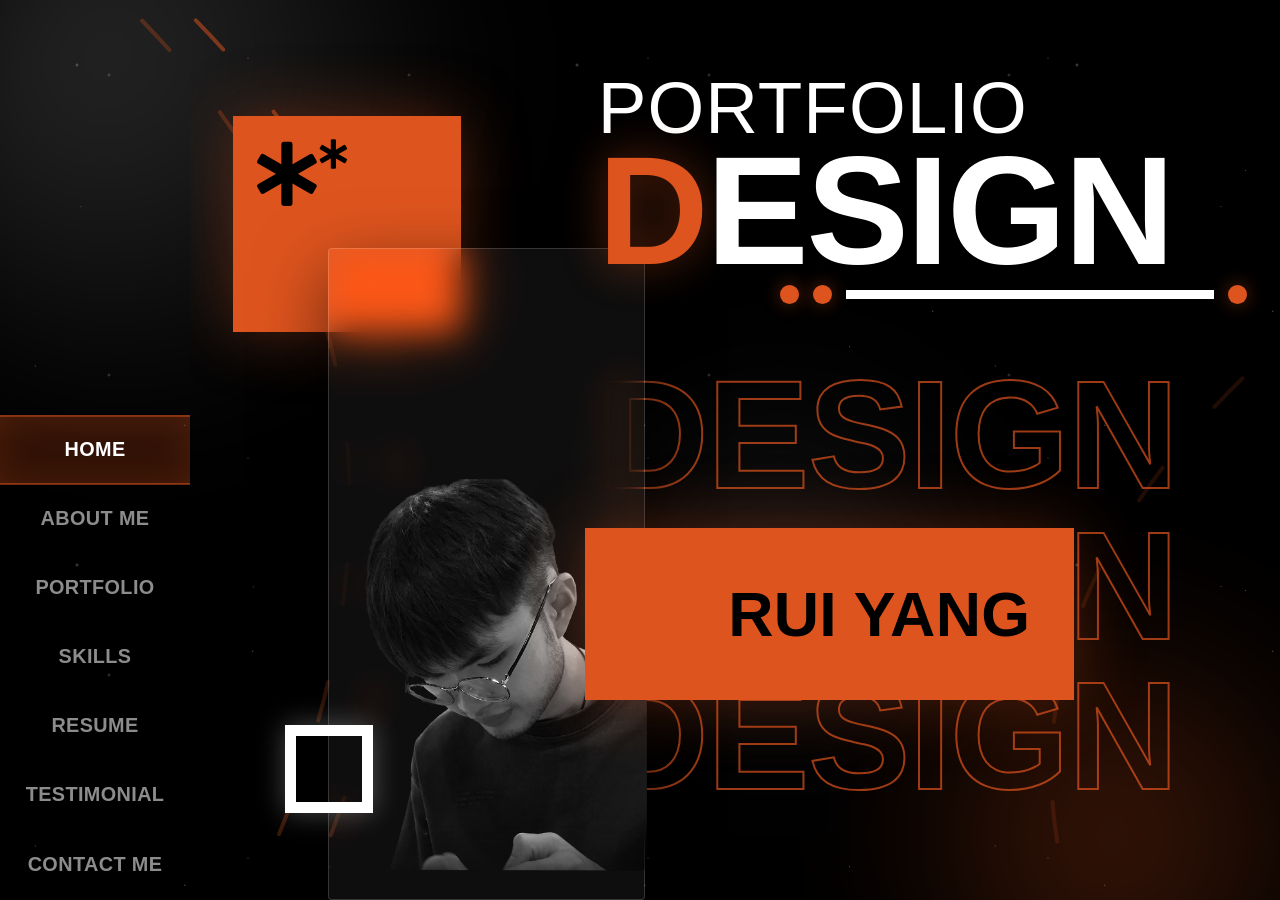
==== commit 69efc7f9: "Animation" ====
--- a/index.html
+++ b/index.html
@@ -3,6 +3,7 @@
 <head>
 <meta charset="utf-8">
 <meta name="viewport" content="width=device-width, initial-scale=1">
+<meta name="view-transition" content="same-origin">
 <title>Rui Yang — Portfolio Design</title>
 <meta name="description" content="Portfolio of Rui Yang — 2D animation, motion graphics, illustration and web design.">
 <link rel="stylesheet" href="css/style.css">
@@ -64,17 +65,26 @@
 
 		<!-- accent square with asterisk mark -->
 		<div class="deco-square" aria-hidden="true">
+			<!-- Each asterisk is wrapped: the outer <g> keeps its placement as an
+			     SVG transform attribute, the inner <g> carries only the CSS spin.
+			     They must stay separate — a CSS transform replaces the attribute
+			     outright, which would drop the translate and stack both
+			     asterisks on the origin. -->
 			<svg class="deco-square__mark" viewBox="0 0 170 130">
 				<g fill="#000">
 					<g transform="translate(58,66)">
-						<rect x="-9" y="-52" width="18" height="104" rx="4"/>
-						<rect x="-9" y="-52" width="18" height="104" rx="4" transform="rotate(60)"/>
-						<rect x="-9" y="-52" width="18" height="104" rx="4" transform="rotate(120)"/>
+						<g class="asterisk-big">
+							<rect x="-9" y="-52" width="18" height="104" rx="4"/>
+							<rect x="-9" y="-52" width="18" height="104" rx="4" transform="rotate(60)"/>
+							<rect x="-9" y="-52" width="18" height="104" rx="4" transform="rotate(120)"/>
+						</g>
 					</g>
 					<g transform="translate(133,34) scale(0.46)">
-						<rect x="-9" y="-52" width="18" height="104" rx="4"/>
-						<rect x="-9" y="-52" width="18" height="104" rx="4" transform="rotate(60)"/>
-						<rect x="-9" y="-52" width="18" height="104" rx="4" transform="rotate(120)"/>
+						<g class="asterisk-small">
+							<rect x="-9" y="-52" width="18" height="104" rx="4"/>
+							<rect x="-9" y="-52" width="18" height="104" rx="4" transform="rotate(60)"/>
+							<rect x="-9" y="-52" width="18" height="104" rx="4" transform="rotate(120)"/>
+						</g>
 					</g>
 				</g>
 			</svg>
@@ -115,5 +125,8 @@
 
 </div>
 
+
+<script src="js/tilt.js"></script>
+
 </body>
 </html>
--- a/css/style.css
+++ b/css/style.css
@@ -1,4 +1,12 @@
 @charset "utf-8";
+
+/* Cross-document view transitions. This sits immediately after @charset
+   because @charset is only valid as the very first thing in a stylesheet —
+   any rule placed above it silently invalidates it.
+   Both the outgoing and incoming document must carry this rule, which they
+   do: every page links this one stylesheet. */
+@view-transition { navigation: auto; }
+
 /* ==========================================================================
    RUI YANG — PORTFOLIO
    Master stylesheet
@@ -222,6 +230,9 @@
 	/* default = first item centred, so a rail with no modifier still sits
 	   correctly on screen rather than hanging off the bottom */
 	transform: translateY(-3.84vh);
+	/* pairs the rail across documents so the browser tweens its shift between
+	   pages instead of cross-fading it with the rest of the page */
+	view-transition-name: nav-rail;
 }
 
 .nav {
@@ -305,6 +316,11 @@
 	flex: 1 1 auto;
 	min-height: 100vh;
 	overflow: hidden;
+	/* Smoothing for the 3D mouse tilt in js/tilt.js. The script writes the
+	   raw target angle once per frame and lets this transition do the
+	   easing — it deliberately does no easing of its own, since two layers
+	   of smoothing stacked on each other feel laggy rather than fluid. */
+	transition: transform 0.1s ease-out;
 }
 
 
@@ -500,10 +516,18 @@
 	border: 0;
 }
 
+/* Covers the drifting background, the entrance cascade in section 21 and the
+   floating decor. Every animated element's resting state IS its natural state,
+   so switching animation off leaves the page fully visible — nothing is left
+   stranded at opacity 0. */
 @media (prefers-reduced-motion: reduce) {
-	.bg__stars,
-	.blob { animation: none !important; }
-	* { transition-duration: 0.01ms !important; }
+	*,
+	*::before,
+	*::after {
+		animation: none !important;
+		transition-duration: 0.01ms !important;
+		scroll-behavior: auto !important;
+	}
 }
 
 
@@ -912,7 +936,9 @@
 	font-weight: 700;
 	line-height: 1;
 	letter-spacing: -0.005em;
-	color: var(--ink);
+	/* hollow neon tube: no fill, orange stroke */
+	color: transparent;
+	-webkit-text-stroke: 2px var(--accent);
 	white-space: nowrap;
 }
 
@@ -921,13 +947,13 @@
 .pf-head__word:nth-child(3) { left: 52.2%; }
 .pf-head__word:nth-child(4) { left: 76.1%; }
 
+/* The active word is styled exactly like the other three — hollow outline,
+   same flicker, no underline of any kind. Nothing else in this stylesheet
+   sets a text-decoration on it; this states it outright so the intent is
+   explicit and no later rule reintroduces one.
+   (Positioning comes from .pf-head__word above.) */
 .pf-head__word--active {
-	color: var(--accent);
-	text-shadow: 0 0 40px var(--accent-glow);
-	text-decoration: underline;
-	text-decoration-color: var(--accent);
-	text-decoration-thickness: 4px;
-	text-underline-offset: 0.12em;
+	text-decoration: none;
 }
 
 .pf-intro {
@@ -2008,3 +2034,709 @@
 	.ct-send           { font-size: 3.9vw; width: 100%; text-align: center; }
 	.ct-textarea       { min-height: 8rem; }
 }
+
+
+/* ==========================================================================
+   21. MOTION
+       Entrance cascade, hover lifts and idle float. Disabled wholesale by the
+       prefers-reduced-motion block in section 7.
+   ========================================================================== */
+
+:root {
+	/* easeOutQuint — long, soft settle for entrances */
+	--ease-out:    cubic-bezier(0.22, 1, 0.36, 1);
+	/* a touch of overshoot, so hovers feel physical rather than linear */
+	--ease-spring: cubic-bezier(0.34, 1.56, 0.64, 1);
+}
+
+
+/* --- 21a. keyframes ------------------------------------------------------ */
+
+@keyframes fade-up {
+	from { opacity: 0; transform: translateY(30px); }
+	to   { opacity: 1; transform: translateY(0); }
+}
+
+@keyframes float {
+	0%, 100% { transform: translateY(0); }
+	50%      { transform: translateY(-8px); }
+}
+
+
+/* --- 21b. entrance cascade -----------------------------------------------
+   `backwards` fill is deliberate. It holds the from-state through the delay,
+   then hands the element back to the normal cascade once the run finishes —
+   which is what lets .pf-card and .ts-card keep their :hover transforms.
+   `forwards` would pin transform to translateY(0) and the hover lift would
+   never fire.
+   ------------------------------------------------------------------------- */
+
+.hero,
+.portrait,
+.glass-panel,
+.about-intro,
+.about-hobbies,
+.pf-card,
+.sk-quad,
+.ts-card,
+.ct-grid {
+	animation: fade-up 0.85s var(--ease-out) backwards;
+}
+
+/* home */
+.hero          { animation-delay: 0.10s; }
+.glass-panel   { animation-delay: 0.20s; }
+.portrait      { animation-delay: 0.30s; }
+
+/* about */
+.about-intro   { animation-delay: 0.10s; }
+.about-hobbies { animation-delay: 0.25s; }
+
+/* portfolio — four columns sweep left to right */
+.pf-card:nth-child(1) { animation-delay: 0.10s; }
+.pf-card:nth-child(2) { animation-delay: 0.20s; }
+.pf-card:nth-child(3) { animation-delay: 0.30s; }
+.pf-card:nth-child(4) { animation-delay: 0.40s; }
+
+/* skills — around the cross, clockwise from the top left */
+.sk-quad--field { animation-delay: 0.10s; }
+.sk-quad--exp   { animation-delay: 0.20s; }
+.sk-quad--edu   { animation-delay: 0.30s; }
+.sk-quad--soft  { animation-delay: 0.40s; }
+
+/* testimonials */
+.ts-card--a { animation-delay: 0.10s; }
+.ts-card--b { animation-delay: 0.20s; }
+.ts-card--c { animation-delay: 0.30s; }
+
+/* contact */
+.ct-grid { animation-delay: 0.20s; }
+
+
+/* --- 21c. portfolio card hover ------------------------------------------- */
+.pf-card {
+	transition: transform 0.45s var(--ease-spring);
+}
+
+.pf-card:hover,
+.pf-card:focus-within {
+	transform: translateY(-8px);
+}
+
+/* the media box already clips, so the zoom stays inside the card edge */
+.pf-card__media img {
+	transition: transform 0.6s var(--ease-out), filter 0.45s var(--ease-out);
+}
+
+.pf-card:hover .pf-card__media img,
+.pf-card:focus-within .pf-card__media img {
+	transform: scale(1.05);
+}
+
+
+/* --- 21d. hobby + testimonial hover -------------------------------------- */
+.hobby {
+	transition: transform 0.4s var(--ease-spring),
+	            box-shadow 0.4s var(--ease-out);
+}
+
+.hobby:hover {
+	transform: translateY(-6px);
+	box-shadow: 0 14px 46px rgba(0, 0, 0, 0.5),
+	            0 0 74px rgba(222, 84, 30, 0.55);
+}
+
+.ts-card {
+	transition: transform 0.45s var(--ease-spring),
+	            box-shadow 0.45s var(--ease-out);
+}
+
+.ts-card:hover,
+.ts-card:focus-within {
+	transform: translateY(-6px);
+	box-shadow: 0 34px 90px rgba(0, 0, 0, 0.65),
+	            0 0 66px rgba(222, 84, 30, 0.32);
+}
+
+
+/* --- 21e. idle float -----------------------------------------------------
+   Negative delays start each element part-way through the cycle, so they
+   drift out of step from the first frame instead of bobbing in unison.
+   ------------------------------------------------------------------------- */
+
+.outline-square,
+.about-badge,
+.ts-mark {
+	animation: float 5.5s ease-in-out infinite;
+}
+
+.outline-square { animation-delay: -0.8s; }
+.about-badge    { animation-delay: -2.2s; }
+
+.ts-mark--a { animation-delay:  0s;    }
+.ts-mark--b { animation-delay: -1.8s;  }
+.ts-mark--c { animation-delay: -3.4s;  }
+
+
+/* ==========================================================================
+   22. SIGNATURE MOTION
+       Flowing background arcs (site-wide), plus the spinning asterisks and
+       neon watermark on the home page. Also disabled by the
+       prefers-reduced-motion block in section 7.
+   ========================================================================== */
+
+/* --- 22a. flowing arcs ---------------------------------------------------
+   The dash period is 120 (40 on, 80 off) and the offset travels exactly one
+   period per cycle, so the loop is seamless — any other distance would jump
+   at the wrap. non-scaling-stroke keeps both the width and the dash lengths
+   in screen pixels despite the viewBox being stretched.
+   ------------------------------------------------------------------------- */
+
+@keyframes arc-flow {
+	from { stroke-dashoffset: 0; }
+	to   { stroke-dashoffset: -120; }
+}
+
+.bg__arcs path {
+	fill: none;
+	stroke: var(--accent);
+	stroke-width: 4;
+	stroke-linecap: round;
+	vector-effect: non-scaling-stroke;
+	stroke-dasharray: 40 80;
+	animation: arc-flow 3.2s linear infinite;
+}
+
+/* three different speeds, so they never travel in lockstep */
+.bg__arcs path:nth-child(1) { animation-duration: 3.2s; }
+.bg__arcs path:nth-child(2) { animation-duration: 4.6s; animation-delay: -1.1s; }
+.bg__arcs path:nth-child(3) { animation-duration: 5.8s; animation-delay: -2.7s; }
+
+
+/* --- 22b. staggered spinning asterisks ----------------------------------
+   5s loop: one second of spin, four seconds of rest. The small one is
+   delayed by exactly that spin, so it starts the instant the big one stops.
+   fill-box origin means each rotates about its own centre without having to
+   hard-code coordinates.
+   ------------------------------------------------------------------------- */
+
+@keyframes asterisk-spin {
+	0% {
+		transform: rotate(0deg);
+		animation-timing-function: cubic-bezier(0.65, 0, 0.35, 1);
+	}
+	20%, 100% { transform: rotate(360deg); }   /* 20% of 5s = 1s of spin */
+}
+
+.asterisk-big,
+.asterisk-small {
+	transform-box: fill-box;
+	transform-origin: center;
+	animation: asterisk-spin 5s linear infinite;
+}
+
+.asterisk-small { animation-delay: 1s; }
+
+
+/* --- 22c. neon flicker ---------------------------------------------------
+   The watermark is stroke-only with a transparent fill; the flicker lights it
+   by swapping in an accent fill and a glow. steps(1) gives hard on/off cuts
+   rather than fades, which is what reads as a failing tube.
+   ------------------------------------------------------------------------- */
+
+@keyframes neon-flicker {
+	0%,  100% { color: transparent;    text-shadow: none; }
+
+	4%        { color: var(--accent);  text-shadow: 0 0 14px var(--accent-glow),
+	                                                0 0 36px var(--accent-glow); }
+	6%        { color: transparent;    text-shadow: none; }
+	9%        { color: var(--accent);  text-shadow: 0 0 14px var(--accent-glow),
+	                                                0 0 36px var(--accent-glow); }
+	15%       { color: transparent;    text-shadow: none; }
+
+	47%       { color: var(--accent);  text-shadow: 0 0 20px var(--accent-glow),
+	                                                0 0 48px var(--accent-glow); }
+	51%       { color: transparent;    text-shadow: none; }
+	53%       { color: var(--accent);  text-shadow: 0 0 14px var(--accent-glow),
+	                                                0 0 36px var(--accent-glow); }
+	58%       { color: transparent;    text-shadow: none; }
+}
+
+.watermark div {
+	animation: neon-flicker 7s steps(1, end) infinite;
+}
+
+/* different periods and offsets, so the three lines never fire together */
+.watermark div:nth-child(1) { animation-duration: 6.5s; animation-delay:  0s;    }
+.watermark div:nth-child(2) { animation-duration: 8.2s; animation-delay: -2.4s;  }
+.watermark div:nth-child(3) { animation-duration: 7.4s; animation-delay: -4.1s;  }
+
+
+/* --- 22d. tilt surface ---------------------------------------------------
+   Nothing to declare here. The tilt is set inline by the script on
+   index.html, which also sets will-change itself — putting it in this shared
+   rule would pin a full-viewport compositor layer on all seven pages when
+   only one of them tilts. The rail is a sibling of .stage, never a child,
+   so it is untouched either way.
+   ------------------------------------------------------------------------- */
+
+
+/* ==========================================================================
+   23. ABOUT PAGE MOTION
+       Word-by-word decode, interactive hobby icons, and the drifting collage.
+       Also disabled by the prefers-reduced-motion block in section 7.
+   ========================================================================== */
+
+/* --- 23a. decode reveal --------------------------------------------------
+   The script wraps each word in .word and sets its own animation-delay.
+   `backwards` fill matters twice over: it holds the blur through the delay,
+   and it means switching animation off leaves every word plainly visible
+   instead of stranded at opacity 0.
+   ------------------------------------------------------------------------- */
+
+@keyframes decode-word {
+	from { opacity: 0; filter: blur(8px); transform: translateY(5px); }
+	to   { opacity: 1; filter: blur(0);   transform: translateY(0); }
+}
+
+.about-text .word {
+	display: inline-block;
+	animation: decode-word 0.55s var(--ease-out) backwards;
+}
+
+
+/* --- 23b. movies — the clap ---------------------------------------------
+   CSS restates the resting -8deg because a CSS transform replaces the SVG
+   transform attribute outright rather than composing with it. view-box lets
+   transform-origin use the same (50,28) pivot the attribute names.
+   ------------------------------------------------------------------------- */
+
+@keyframes clap {
+	0%   { transform: rotate(-8deg); }
+	30%  { transform: rotate(0deg); }      /* snap shut */
+	45%  { transform: rotate(-1deg); }     /* bounce */
+	60%  { transform: rotate(0deg); }
+	100% { transform: rotate(-8deg); }     /* lift back open */
+}
+
+.clap-arm {
+	transform-box: view-box;
+	transform-origin: 50px 28px;
+	transform: rotate(-8deg);
+}
+
+.hobby--movies:hover .clap-arm,
+.hobby--movies:focus-within .clap-arm {
+	animation: clap 0.7s cubic-bezier(0.3, 0, 0.2, 1);
+}
+
+
+/* --- 23c. music — wiggle + floating note --------------------------------- */
+
+@keyframes wiggle {
+	0%, 100% { transform: rotate(0deg); }
+	25%      { transform: rotate(-9deg); }
+	75%      { transform: rotate(9deg); }
+}
+
+.note {
+	transform-box: view-box;
+	transform-origin: 40px 72px;    /* pivot on the notehead */
+}
+
+.hobby--music:hover .note,
+.hobby--music:focus-within .note {
+	animation: wiggle 0.6s ease-in-out infinite;
+}
+
+@keyframes float-up {
+	from { opacity: 1; transform: translate(-50%, 0)     scale(0.8); }
+	to   { opacity: 0; transform: translate(-50%, -64px) scale(1.25); }
+}
+
+.hobby--music:hover::before,
+.hobby--music:focus-within::before {
+	content: "\266B";               /* ♫ */
+	position: absolute;
+	left: 50%;
+	top: 12%;
+	font-size: 1.9em;
+	line-height: 1;
+	color: #000;
+	pointer-events: none;
+	animation: float-up 1.1s ease-out forwards;
+}
+
+
+/* --- 23d. sim racing — rippling flag ------------------------------------- */
+
+@keyframes wave-flag {
+	0%, 100% { transform: skewY(0deg)    scaleX(1); }
+	25%      { transform: skewY(-3.5deg) scaleX(0.95); }
+	50%      { transform: skewY(0deg)    scaleX(1.03); }
+	75%      { transform: skewY(3.5deg)  scaleX(0.95); }
+}
+
+.flag {
+	transform-box: fill-box;
+	transform-origin: left center;  /* anchored at the pole */
+}
+
+.hobby--racing:hover .flag,
+.hobby--racing:focus-within .flag {
+	animation: wave-flag 0.9s ease-in-out infinite;
+}
+
+
+/* --- 23e. drifting collage ----------------------------------------------
+   One keyframe, but each element supplies its own vector through custom
+   properties — so they genuinely travel different paths rather than all
+   sliding the same way at different speeds. Paired with the varied durations
+   and delays below, that is what reads as parallax depth.
+   ------------------------------------------------------------------------- */
+
+@keyframes liquid-drift {
+	from { transform: translate(0, 0) rotate(0deg); }
+	to   { transform: translate(var(--dx), var(--dy)) rotate(var(--dr)); }
+}
+
+.about-panel,
+.about-frame,
+.about-photo {
+	animation: liquid-drift 8s ease-in-out infinite alternate;
+}
+
+.about-panel {
+	--dx: 11px;  --dy: -13px; --dr: 2deg;
+	animation-duration: 9.5s;
+	animation-delay: -2.1s;
+}
+
+.about-frame {
+	--dx: -14px; --dy: 10px;  --dr: -2.6deg;
+	animation-duration: 7.4s;
+	animation-delay: -4.3s;
+}
+
+.about-photo {
+	--dx: 13px;  --dy: -15px; --dr: 3deg;
+	animation-duration: 8.6s;
+	animation-delay: -1.2s;
+}
+
+/* Must sit after the rules above to win the cascade. On small screens the
+   collage is unstacked and the photo sits in normal flow, where drifting it
+   just wobbles the column — the panel and frame are display:none there. */
+@media (max-width: 860px) {
+	.about-photo { animation: none; }
+}
+
+
+/* ==========================================================================
+   24. PORTFOLIO PAGE MOTION + LINKED CARDS
+   ========================================================================== */
+
+/* --- 24a. neon flicker on the header band -------------------------------
+   Now that the words are hollow with an orange stroke, the flicker can sit
+   on the word itself — the earlier ::after text overlay existed only to stop
+   a solid word being blanked, and is gone. That also frees ::after for the
+   tube underline in 24c.
+
+   This is a separate keyframe from neon-flicker on purpose. That one swaps
+   `color` transparent → accent, which the DESIGN watermark on the home page
+   relies on to fill in; editing it in place would have changed index.html
+   too. Here the stroke is already orange, so only the glow needs to pulse.
+   ------------------------------------------------------------------------- */
+
+@keyframes neon-tube-flicker {
+	0%,  100% { text-shadow: none; }
+
+	4%        { text-shadow: 0 0  8px var(--accent),
+	                         0 0 22px var(--accent-glow),
+	                         0 0 48px var(--accent-glow); }
+	6%        { text-shadow: none; }
+	9%        { text-shadow: 0 0  8px var(--accent),
+	                         0 0 22px var(--accent-glow),
+	                         0 0 48px var(--accent-glow); }
+	15%       { text-shadow: none; }
+
+	47%       { text-shadow: 0 0 10px var(--accent),
+	                         0 0 28px var(--accent-glow),
+	                         0 0 60px var(--accent-glow); }
+	51%       { text-shadow: none; }
+	53%       { text-shadow: 0 0  8px var(--accent),
+	                         0 0 22px var(--accent-glow),
+	                         0 0 48px var(--accent-glow); }
+	58%       { text-shadow: none; }
+}
+
+.pf-head__word {
+	animation: neon-tube-flicker 6.8s steps(1, end) infinite;
+}
+
+/* out of sync, same idea as the DESIGN watermark */
+.pf-head__word:nth-child(1) { animation-duration: 6.8s; animation-delay: -0.6s; }
+.pf-head__word:nth-child(2) { animation-duration: 8.6s; animation-delay: -3.2s; }
+.pf-head__word:nth-child(3) { animation-duration: 7.3s; animation-delay: -5.1s; }
+.pf-head__word:nth-child(4) { animation-duration: 9.4s; animation-delay: -1.9s; }
+
+
+/* No ::after tube here any more — the active word carries no underline at
+   all, only the hollow outline and the flicker it shares with the other
+   three. Deliberately left blank so it is clear nothing was overlooked. */
+
+
+/* --- 24b. cards as links -------------------------------------------------
+   The cards are <a> now. Everything else — the flex basis, the divider
+   pseudo, the lift and the image zoom — keys off .pf-card and is unchanged.
+   ------------------------------------------------------------------------- */
+
+.pf-card {
+	display: block;
+	text-decoration: none;
+	color: var(--ink);
+	-webkit-tap-highlight-color: transparent;
+}
+
+/* keyboard users get the same lift via :focus-within (already defined in
+   section 21) plus a visible ring */
+.pf-card:focus-visible {
+	outline: 3px solid var(--accent);
+	outline-offset: 5px;
+}
+
+
+/* ==========================================================================
+   25. SKILLS PAGE MOTION + INTERACTION
+       Reuses neon-tube-flicker from section 24a — the glow-only variant.
+       neon-flicker itself drives `color` to transparent for most of its
+       cycle, which suits the stroke-only DESIGN watermark but would blank
+       solid text; both targets here stay readable throughout.
+   ========================================================================== */
+
+/* --- 25a. flickering SKILLS banner ---------------------------------------
+   The letters stay solid white so the centrepiece never drops out; only the
+   glow pulses. Six different periods and negative offsets, so no two letters
+   are ever in step.
+   ------------------------------------------------------------------------- */
+
+.sk-banner span {
+	animation: neon-tube-flicker 7s steps(1, end) infinite;
+}
+
+.sk-banner span:nth-child(1) { animation-duration: 6.4s; animation-delay: -0.3s; }
+.sk-banner span:nth-child(2) { animation-duration: 8.1s; animation-delay: -2.7s; }
+.sk-banner span:nth-child(3) { animation-duration: 7.2s; animation-delay: -4.9s; }
+.sk-banner span:nth-child(4) { animation-duration: 9.3s; animation-delay: -1.4s; }
+.sk-banner span:nth-child(5) { animation-duration: 6.9s; animation-delay: -5.8s; }
+.sk-banner span:nth-child(6) { animation-duration: 8.7s; animation-delay: -3.5s; }
+
+
+/* --- 25b. outlined quadrant headings ------------------------------------- */
+.sk-quad__head {
+	color: transparent;
+	-webkit-text-stroke: 1.5px var(--accent);
+	animation: neon-tube-flicker 7.6s steps(1, end) infinite;
+}
+
+.sk-quad--field .sk-quad__head { animation-duration: 6.6s; animation-delay: -1.2s; }
+.sk-quad--exp   .sk-quad__head { animation-duration: 8.4s; animation-delay: -3.9s; }
+.sk-quad--edu   .sk-quad__head { animation-duration: 7.1s; animation-delay: -5.5s; }
+.sk-quad--soft  .sk-quad__head { animation-duration: 9.1s; animation-delay: -2.3s; }
+
+/* the rule beneath each heading stays solid — it is what anchors the
+   hollow lettering above it */
+.sk-quad__head::after {
+	box-shadow: 0 0 12px var(--accent-glow);
+}
+
+
+/* --- 25c. interactive list entries --------------------------------------- */
+.sk-list li {
+	transition: transform 0.28s var(--ease-spring),
+	            text-shadow 0.28s var(--ease-out);
+	cursor: default;
+}
+
+.sk-list li::before {
+	transition: transform 0.28s var(--ease-spring),
+	            box-shadow 0.28s var(--ease-out);
+}
+
+.sk-list li:hover {
+	transform: translateX(4px);
+	text-shadow: 0 0 18px rgba(255, 255, 255, 0.45);
+}
+
+.sk-list li:hover::before {
+	transform: translateY(-0.1em) scale(1.45);
+	box-shadow: 0 0 12px var(--accent);
+}
+
+.sk-entry {
+	transition: transform 0.28s var(--ease-spring),
+	            border-color 0.28s var(--ease-out);
+}
+
+.sk-entry:hover {
+	transform: translateX(4px);
+	border-left-color: var(--accent);
+}
+
+.sk-entry:hover .sk-entry__org {
+	color: var(--ink);
+	text-shadow: 0 0 18px rgba(255, 255, 255, 0.4);
+}
+
+.sk-entry__org {
+	transition: text-shadow 0.28s var(--ease-out);
+}
+
+.sk-entry:hover .sk-entry__label {
+	text-shadow: 0 0 14px var(--accent-glow);
+}
+
+.sk-entry__label {
+	transition: text-shadow 0.28s var(--ease-out);
+}
+
+
+/* --- 25d. software icon micro-motion ------------------------------------- */
+.sk-soft-grid img {
+	transition: transform 0.32s var(--ease-spring),
+	            filter 0.32s var(--ease-out);
+}
+
+.sk-soft-grid li:hover img {
+	transform: translateY(-4px) scale(1.05);
+	filter: drop-shadow(0 16px 30px rgba(0, 0, 0, 0.65))
+	        drop-shadow(0 0 18px var(--accent-glow));
+}
+
+
+/* ==========================================================================
+   26. RESUME PAGE MOTION
+   ========================================================================== */
+
+/* --- 26a. flickering RESUME title ---------------------------------------
+   neon-flicker itself works here, unlike on the portfolio headers or the
+   SKILLS banner: the title is already stroke-only with a transparent fill,
+   so the keyframe's `color: transparent` phase leaves a white outline rather
+   than blanking it. Lit, it floods accent behind that outline.
+
+   The accent echo behind the title flickers on its own clock, so the two
+   layers drift in and out of step instead of pulsing as one block.
+   ------------------------------------------------------------------------- */
+
+.rs-title {
+	animation: neon-flicker 7.2s steps(1, end) infinite;
+}
+
+.rs-title::before {
+	animation: neon-flicker 8.9s steps(1, end) infinite;
+	animation-delay: -3.6s;
+}
+
+
+/* --- 26b. flowing hatch bands -------------------------------------------
+   The stripes repeat every 22px measured along the 114deg gradient line,
+   which is 22 / sin(114deg) = 24.083px measured horizontally. Travelling
+   exactly that distance per cycle is what makes the loop seamless — any
+   other value visibly jumps at the wrap.
+   ------------------------------------------------------------------------- */
+
+@keyframes band-flow {
+	from { background-position: 0 0; }
+	to   { background-position: 24.083px 0; }
+}
+
+.rs-band {
+	animation: band-flow 3.8s linear infinite;
+}
+
+/* adjacent bands run opposite ways, so the block reads as woven rather than
+   as three stripes sliding the same direction */
+.rs-band:nth-child(1) { animation-duration: 3.4s; }
+.rs-band:nth-child(2) { animation-duration: 4.8s; animation-direction: reverse; }
+.rs-band:nth-child(3) { animation-duration: 4.1s; }
+
+
+/* --- 26c. download button polish ---------------------------------------- */
+.rs-download {
+	/* tighter than the old .25s so the lift feels crisp rather than lazy */
+	transition: background-color 0.18s var(--ease-out),
+	            transform 0.18s var(--ease-spring),
+	            box-shadow 0.18s var(--ease-out);
+}
+
+.rs-download:hover,
+.rs-download:focus-visible {
+	background: rgba(30, 12, 6, 0.92);
+	transform: translate(-2px, -2px);
+	box-shadow: 10px 12px 0 var(--accent);
+}
+
+/* pressed: the button drops into its own shadow. The near-zero duration is
+   deliberate — a press has to register on the frame it happens, not ease in. */
+.rs-download:active {
+	transform: translate(3px, 4px);
+	box-shadow: 2px 3px 0 var(--accent);
+	transition-duration: 0.04s;
+}
+
+/* the hover rule clears the outline, so keyboard users get an explicit ring
+   back rather than no focus indicator at all */
+.rs-download:focus-visible {
+	outline: 3px solid var(--ink);
+	outline-offset: 5px;
+}
+
+
+/* ==========================================================================
+   27. TESTIMONIALS PAGE MOTION
+   ========================================================================== */
+
+/* --- 27a. flickering labels ---------------------------------------------
+   Glow-only, via neon-tube-flicker. neon-flicker itself drives `color` to
+   transparent for most of its cycle, which works on stroke-only text like
+   the DESIGN watermark but would blank these — all three labels are solid
+   fills (white on a and b, accent on c). Three periods, three offsets, so
+   they never pulse together.
+   ------------------------------------------------------------------------- */
+
+.ts-label {
+	animation: neon-tube-flicker 7.5s steps(1, end) infinite;
+}
+
+.ts-label--a { animation-duration: 6.7s; animation-delay: -1.9s; }
+.ts-label--b { animation-duration: 8.3s; animation-delay: -4.6s; }
+.ts-label--c { animation-duration: 9.2s; animation-delay: -0.8s; }
+
+
+/* --- 27b. card hover + panel parallax -----------------------------------
+   The lift and shadow already live in section 21d. What is new is the
+   frosted panel behind each card drifting with it.
+
+   :has() is doing the work because .ts-panel is a PRECEDING sibling of its
+   card — no combinator selects backwards, and wrapping the pair is no help
+   either, since every child is absolutely positioned so the wrapper would
+   collapse to zero height and never receive the hover. Where :has() is
+   unsupported the panel simply stays put; the card still lifts.
+   ------------------------------------------------------------------------- */
+
+.ts-panel {
+	transition: transform 0.45s var(--ease-spring),
+	            background-color 0.45s var(--ease-out);
+}
+
+/* the panel travels less than the card it sits behind — the difference in
+   distance is what reads as depth rather than as two things sliding */
+.stage:has(.ts-card--a:hover)         .ts-panel--a,
+.stage:has(.ts-card--a:focus-within)  .ts-panel--a,
+.stage:has(.ts-card--b:hover)         .ts-panel--b,
+.stage:has(.ts-card--b:focus-within)  .ts-panel--b,
+.stage:has(.ts-card--c:hover)         .ts-panel--c,
+.stage:has(.ts-card--c:focus-within)  .ts-panel--c {
+	transform: translate(-5px, -2px) scale(1.015);
+	background: rgba(255, 255, 255, 0.16);
+}
